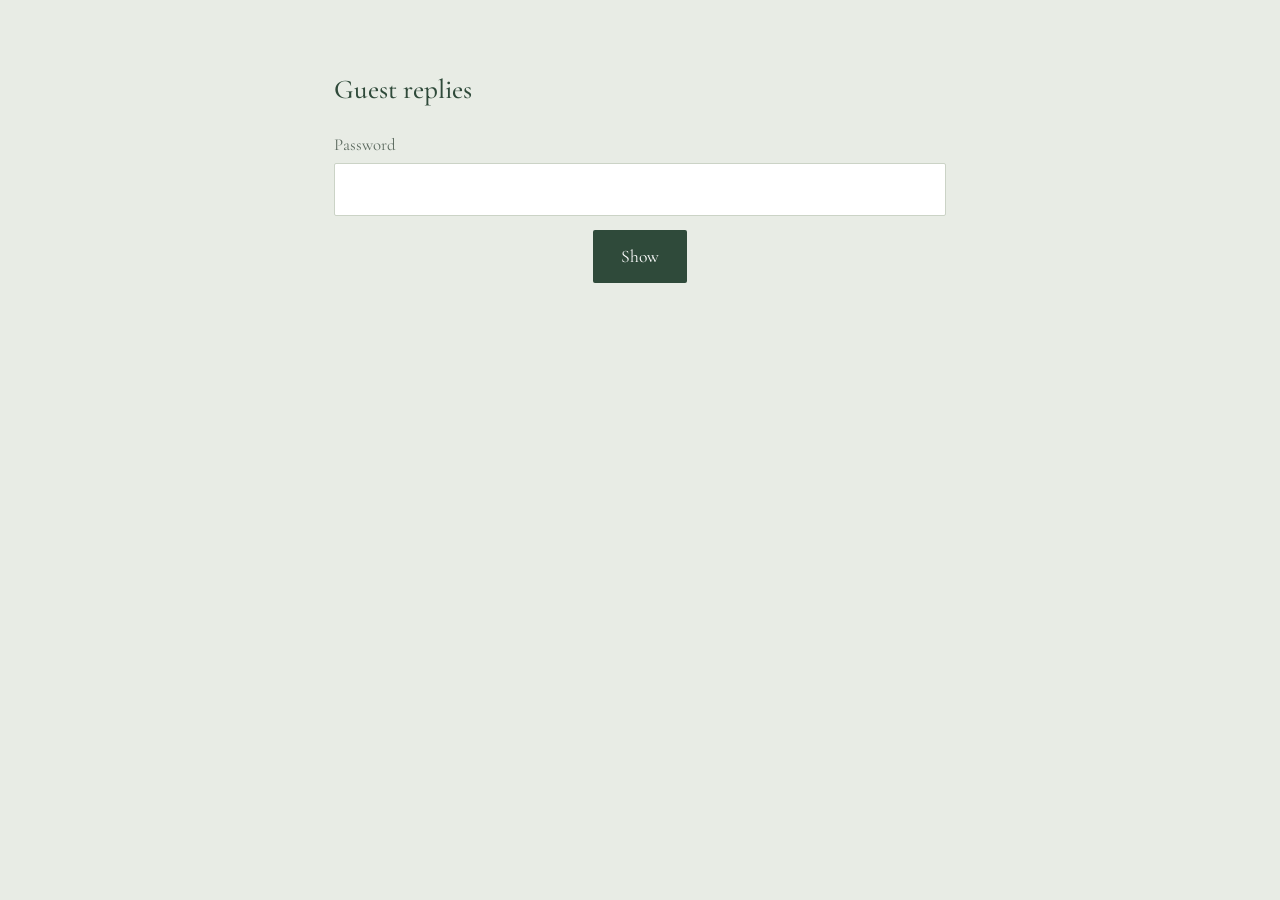
==== admin.html @ 86782048 "Add files via upload" ====
<!DOCTYPE html>
<html lang="en">
<head>
<meta charset="utf-8">
<meta name="viewport" content="width=device-width, initial-scale=1">
<meta name="robots" content="noindex,nofollow">
<title>Admin</title>
<link href="https://fonts.googleapis.com/css2?family=Cormorant+Garamond:wght@400;500&display=swap" rel="stylesheet">
<link rel="stylesheet" href="styles.css">
<style>table{width:100%;border-collapse:collapse;font-size:1rem}td,th{border-bottom:1px solid var(--line);padding:8px 6px;text-align:start;vertical-align:top}td.m{white-space:pre-wrap;word-break:break-word}h2{margin-top:34px}</style>
</head>
<body>
<div class="plain">
<h2 style="margin-top:0">Guest replies</h2>
<form id="login"><label>Password<input type="password" id="pw" autocomplete="current-password" required></label>
<button class="btn" type="submit">Show</button><p class="msg" id="st" role="status"></p></form>
<div id="out" hidden>
<h2><span id="nr">0</span> replies</h2><div style="overflow-x:auto"><table id="tr"></table></div>
<h2><span id="ng">0</span> guestbook messages</h2><div style="overflow-x:auto"><table id="tg"></table></div>
<p><button class="btn alt" id="csv" type="button">Download replies (CSV)</button></p>
</div></div>
<script>
const $=s=>document.querySelector(s);let data=null;
function fill(tb,rows){tb.innerHTML="";rows.forEach(r=>{const tr=tb.insertRow();[r.name||"—",r.message||"",r.created_at||""].forEach((v,i)=>{const td=tr.insertCell();td.textContent=v;if(i===1)td.className="m"})})}
$("#login").addEventListener("submit",async e=>{e.preventDefault();$("#st").textContent="Loading…";
try{const r=await fetch("/api/admin",{headers:{"x-admin-password":$("#pw").value}});const d=await r.json();
if(!r.ok){$("#st").className="msg bad";$("#st").textContent=d.error==="unauthorized"?"Wrong password.":d.error==="no_password_set"?"No ADMIN_PASSWORD has been set in Cloudflare yet.":"Error.";return}
data=d;$("#st").textContent="";$("#login").hidden=true;$("#out").hidden=false;
$("#nr").textContent=d.rsvps.length;$("#ng").textContent=d.guestbook.length;fill($("#tr"),d.rsvps);fill($("#tg"),d.guestbook)}catch(x){$("#st").textContent="Error."}});
$("#csv").addEventListener("click",()=>{const q=v=>'"'+String(v??"").replace(/"/g,'""')+'"';
const t="\ufeffname,message,date\n"+data.rsvps.map(r=>[r.name,r.message,r.created_at].map(q).join(",")).join("\n");
const a=document.createElement("a");a.href=URL.createObjectURL(new Blob([t],{type:"text/csv"}));a.download="replies.csv";a.click()});
</script>
</body>
</html>
---- styles.css ----
:root{--mist:#e8ece5;--paper:#fcfbf7;--green:#2f4a3a;--brass:#a3844f;--ink:#26302a;--soft:#5d6b60;--line:#cbd3c6;--serif:'Cormorant Garamond','Amiri',Georgia,serif}
[lang=ar]{--serif:'Amiri','Cormorant Garamond',serif}
*{box-sizing:border-box}
html{scroll-behavior:smooth}
body{margin:0;background:var(--mist);color:var(--ink);font-family:var(--serif);font-size:20px;line-height:1.65;-webkit-text-size-adjust:100%}
body.locked{overflow:hidden}
h1,h2,h3,p{margin:0}
a{color:var(--green)}
button,input,textarea{font:inherit;color:inherit}
:focus-visible{outline:2px solid var(--brass);outline-offset:3px}
.bloom{width:56px;height:56px;display:block;margin:0 auto}

/* top controls */
.ctrl{position:fixed;top:12px;inset-inline:12px;display:flex;justify-content:space-between;z-index:60;pointer-events:none}
.ctrl button{pointer-events:auto;background:rgba(252,251,247,.92);border:1px solid var(--line);border-radius:999px;padding:6px 16px;cursor:pointer;color:var(--green);min-height:40px}
#music[hidden]{display:none}

/* envelope */
#intro{position:fixed;inset:0;z-index:50;display:grid;place-items:center;background:var(--mist);transition:opacity 1s ease .9s,visibility 0s linear 1.9s}
#intro.done{opacity:0;visibility:hidden}
#intro p{text-align:center;color:var(--soft);margin-top:34px}
.env{position:relative;width:min(86vw,380px);aspect-ratio:3/2;perspective:1000px;direction:ltr}
.env .back{position:absolute;inset:0;background:#bcc8b7;border-radius:3px;box-shadow:0 18px 40px rgba(47,74,58,.18)}
.env .card{position:absolute;left:6%;right:6%;top:8%;bottom:6%;background:var(--paper);display:grid;place-content:center;text-align:center;z-index:2;transition:transform 1.1s cubic-bezier(.5,0,.2,1) .55s;padding:8px}
.env .card b{font-weight:500;font-style:italic;font-size:1.55rem;color:var(--green)}
.env .front{position:absolute;inset:0;background:#cfd9cb;clip-path:polygon(0 28%,50% 62%,100% 28%,100% 100%,0 100%);z-index:3}
.env .flap{position:absolute;inset:0;background:#c3cfbe;clip-path:polygon(0 0,100% 0,50% 62%);transform-origin:50% 0;z-index:4;transition:transform .7s ease,z-index 0s .35s}
.env .seal{position:absolute;left:50%;top:62%;width:64px;height:64px;margin:-32px 0 0 -32px;border-radius:50%;border:0;background:var(--brass);z-index:5;cursor:pointer;display:grid;place-items:center;transition:opacity .4s;box-shadow:0 3px 8px rgba(0,0,0,.25)}
.env .seal svg{width:44px;height:44px}
.env.open .flap{transform:rotateX(180deg);z-index:1}
.env.open .seal{opacity:0;pointer-events:none}
.env.open .card{transform:translateY(-70%) scale(1.04)}

/* invitation */
main{max-width:640px;margin:0 auto;padding:68px 14px 48px}
.frame{background:var(--paper);padding:10px;box-shadow:0 14px 40px rgba(47,74,58,.12)}
.frame-in{border:1px solid var(--brass);padding:4px}
.frame-in>div{border:1px solid var(--line);padding:46px 22px 40px;text-align:center}
section+section{margin-top:56px}
.small{color:var(--soft);font-size:1.05rem}
h1{font-weight:500;font-size:clamp(2.7rem,12vw,4.2rem);line-height:1.1;color:var(--green);margin:18px 0 10px;font-style:italic}
[lang=ar] h1{font-style:normal;font-weight:700}
h2{font-weight:500;font-size:1.7rem;color:var(--green);margin-bottom:14px}
.date{font-size:1.6rem;margin-top:22px}
.rule{width:64px;height:1px;background:var(--brass);margin:26px auto}

.cd{display:grid;grid-template-columns:repeat(4,1fr);gap:6px;margin-top:6px}
.cd div{border-top:1px solid var(--brass);padding-top:10px}
.cd b{display:block;font-weight:500;font-size:clamp(2rem,10vw,3rem);line-height:1.1;color:var(--green);font-variant-numeric:tabular-nums;direction:ltr;unicode-bidi:isolate}
.cd span{display:block;font-size:1.05rem;color:var(--soft)}

.map{border:1px solid var(--line);margin:18px 0 12px;aspect-ratio:4/3;background:#dfe3da}
.map iframe{width:100%;height:100%;border:0;display:block}

form{display:grid;gap:14px;text-align:start;margin-top:18px}
label{display:grid;gap:4px;font-size:1.05rem;color:var(--soft)}
input,textarea{background:#fff;border:1px solid var(--line);border-radius:2px;padding:11px 12px;width:100%;font-size:1.1rem}
textarea{min-height:110px;resize:vertical}
.btn{display:inline-block;background:var(--green);color:#fff;text-decoration:none;border:0;border-radius:2px;padding:12px 28px;cursor:pointer;font-size:1.1rem;justify-self:center;min-height:46px}
.btn:disabled{opacity:.6}
.btn.alt{background:transparent;color:var(--green);border:1px solid var(--green)}
.msg{min-height:1.6em;text-align:center;font-size:1.1rem}
.msg.ok{color:var(--green)}.msg.bad{color:#8a3b2e}
footer{text-align:center;color:var(--soft);margin-top:28px;font-size:1.05rem}
.plain{max-width:640px;margin:0 auto;padding:68px 14px 48px}
@media (prefers-reduced-motion:reduce){*{transition-duration:.01s!important;transition-delay:0s!important;scroll-behavior:auto!important}}
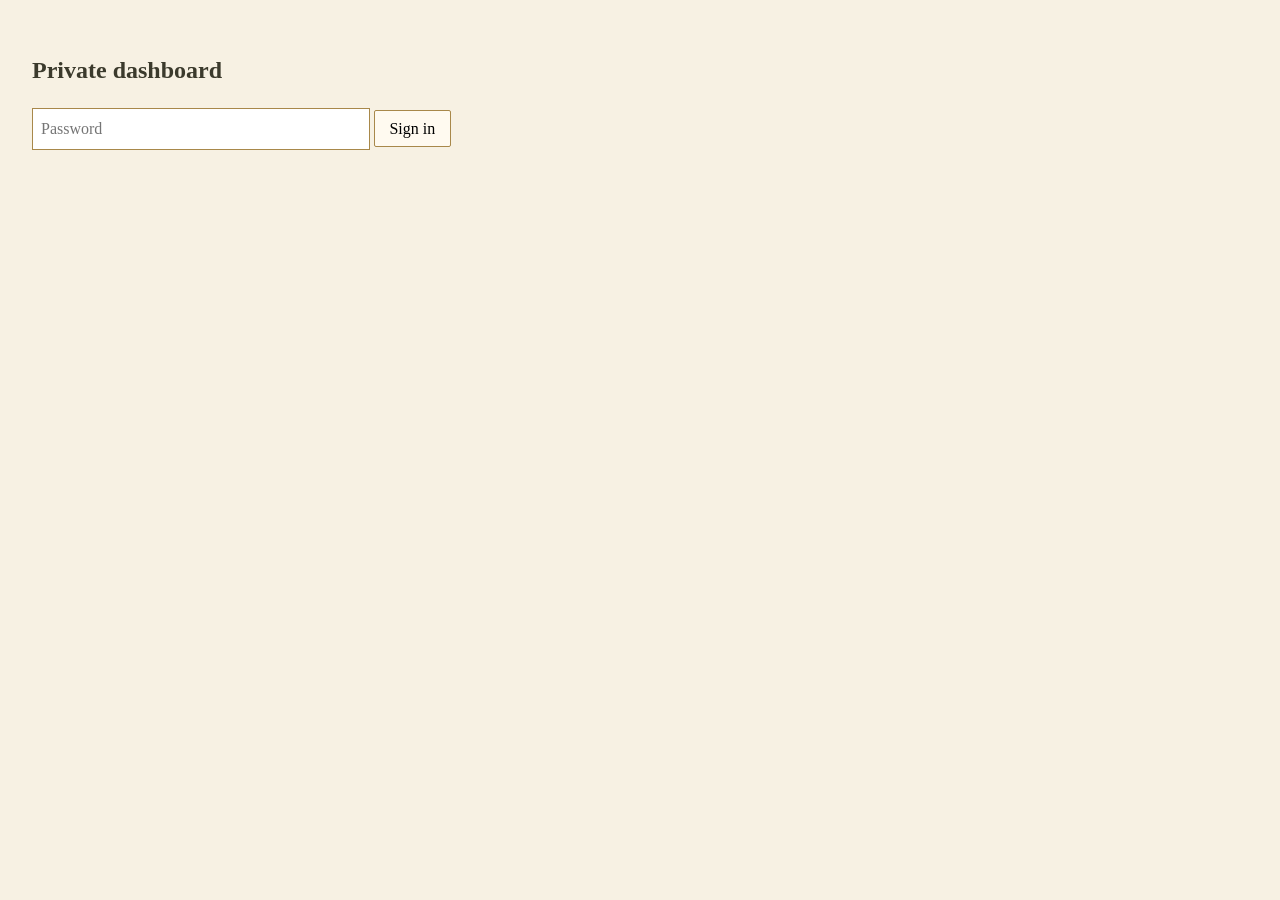
==== commit f4c4764d: "Add files via upload" ====
--- a/admin.html
+++ b/admin.html
@@ -1,35 +1,39 @@
-<!DOCTYPE html>
-<html lang="en">
-<head>
-<meta charset="utf-8">
-<meta name="viewport" content="width=device-width, initial-scale=1">
-<meta name="robots" content="noindex,nofollow">
-<title>Admin</title>
-<link href="https://fonts.googleapis.com/css2?family=Cormorant+Garamond:wght@400;500&display=swap" rel="stylesheet">
-<link rel="stylesheet" href="styles.css">
-<style>table{width:100%;border-collapse:collapse;font-size:1rem}td,th{border-bottom:1px solid var(--line);padding:8px 6px;text-align:start;vertical-align:top}td.m{white-space:pre-wrap;word-break:break-word}h2{margin-top:34px}</style>
-</head>
-<body>
-<div class="plain">
-<h2 style="margin-top:0">Guest replies</h2>
-<form id="login"><label>Password<input type="password" id="pw" autocomplete="current-password" required></label>
-<button class="btn" type="submit">Show</button><p class="msg" id="st" role="status"></p></form>
-<div id="out" hidden>
-<h2><span id="nr">0</span> replies</h2><div style="overflow-x:auto"><table id="tr"></table></div>
-<h2><span id="ng">0</span> guestbook messages</h2><div style="overflow-x:auto"><table id="tg"></table></div>
-<p><button class="btn alt" id="csv" type="button">Download replies (CSV)</button></p>
-</div></div>
+<!DOCTYPE html><html lang="en"><head><meta charset="utf-8"><meta name="robots" content="noindex,nofollow">
+<meta name="viewport" content="width=device-width, initial-scale=1"><title>Dashboard</title>
+<style>
+body{margin:0;font:16px/1.5 Georgia,serif;background:#f7f1e3;color:#3b3a2c}
+header{padding:1rem;border-bottom:1px solid #a8884a;display:flex;justify-content:space-between;align-items:center;flex-wrap:wrap;gap:.5rem}
+main{max-width:56rem;margin:0 auto;padding:1rem}
+button{font:inherit;padding:.35em .9em;border:1px solid #a8884a;background:#fffaf0;cursor:pointer;border-radius:2px}
+button.on{background:#a8884a;color:#fff}input{font:inherit;padding:.5em;border:1px solid #a8884a;width:100%;max-width:20rem}
+.card{border:1px solid #d9c9a3;background:#fffdf7;padding:.7rem .9rem;margin:.6rem 0}
+.card small{color:#7a735a}.act{display:flex;gap:.4rem;flex-wrap:wrap;margin-top:.5rem}
+.tag{font-size:.85rem;padding:0 .5em;border:1px solid;border-radius:9px}.approved,.yes{color:#3f6b2f}.rejected,.no{color:#9a3b2d}.pending{color:#8a6d1f}
+audio{width:100%;margin-top:.4rem}.tabs{display:flex;gap:.4rem;margin:1rem 0;flex-wrap:wrap}
+</style></head><body>
+<div id="login" style="padding:2rem"><h2>Private dashboard</h2><form id="lf"><input type="password" id="pw" placeholder="Password" autocomplete="current-password" required> <button>Sign in</button></form><p id="le"></p></div>
+<div id="app" hidden><header><b>Latifa &amp; Nidhal – Dashboard</b><span><button id="rf">Refresh</button> <button id="lo">Sign out</button></span></header>
+<main><div id="sum"></div><div class="tabs" id="tabs"></div><div id="list"></div></main></div>
 <script>
-const $=s=>document.querySelector(s);let data=null;
-function fill(tb,rows){tb.innerHTML="";rows.forEach(r=>{const tr=tb.insertRow();[r.name||"—",r.message||"",r.created_at||""].forEach((v,i)=>{const td=tr.insertCell();td.textContent=v;if(i===1)td.className="m"})})}
-$("#login").addEventListener("submit",async e=>{e.preventDefault();$("#st").textContent="Loading…";
-try{const r=await fetch("/api/admin",{headers:{"x-admin-password":$("#pw").value}});const d=await r.json();
-if(!r.ok){$("#st").className="msg bad";$("#st").textContent=d.error==="unauthorized"?"Wrong password.":d.error==="no_password_set"?"No ADMIN_PASSWORD has been set in Cloudflare yet.":"Error.";return}
-data=d;$("#st").textContent="";$("#login").hidden=true;$("#out").hidden=false;
-$("#nr").textContent=d.rsvps.length;$("#ng").textContent=d.guestbook.length;fill($("#tr"),d.rsvps);fill($("#tg"),d.guestbook)}catch(x){$("#st").textContent="Error."}});
-$("#csv").addEventListener("click",()=>{const q=v=>'"'+String(v??"").replace(/"/g,'""')+'"';
-const t="\ufeffname,message,date\n"+data.rsvps.map(r=>[r.name,r.message,r.created_at].map(q).join(",")).join("\n");
-const a=document.createElement("a");a.href=URL.createObjectURL(new Blob([t],{type:"text/csv"}));a.download="replies.csv";a.click()});
-</script>
-</body>
-</html>
+const $=s=>document.querySelector(s);let D=null,tab='rsvps';
+const h=(t,p={},...k)=>{const e=document.createElement(t);Object.assign(e,p);e.append(...k);return e};
+const api=async(p,m='GET',b)=>{const r=await fetch(p,{method:m,headers:b?{'content-type':'application/json'}:{},body:b?JSON.stringify(b):undefined});if(r.status==401&&p!='/api/admin/login'){show(false);throw 0}return r};
+function show(on){$('#login').hidden=on;$('#app').hidden=!on}
+$('#lf').onsubmit=async e=>{e.preventDefault();const r=await api('/api/admin/login','POST',{password:$('#pw').value});if(r.ok){$('#pw').value='';show(true);load()}else $('#le').textContent='Wrong password.'};
+$('#lo').onclick=async()=>{await fetch('/api/admin/logout',{method:'POST'});show(false)};$('#rf').onclick=()=>load();
+async function load(){try{D=await(await api('/api/admin/data')).json();show(true);draw()}catch(e){}}
+async function act(kind,id,status){if(status=='delete'){if(!confirm('Delete permanently?'))return;await api(`/api/admin/${kind}/${id}`,'DELETE')}else await api(`/api/admin/${kind}/${id}`,'POST',{status});load()}
+function btns(kind,x){const a=h('div',{className:'act'});
+ if(x.status!=='approved')a.append(h('button',{onclick:()=>act(kind,x.id,'approved')},'Approve'));
+ if(x.status!=='rejected')a.append(h('button',{onclick:()=>act(kind,x.id,'rejected')},x.status==='approved'?'Remove from site':'Reject'));
+ a.append(h('button',{onclick:()=>act(kind,x.id,'delete')},'Delete'));return a}
+function draw(){const y=D.rsvps.filter(r=>r.attending=='yes').length,n=D.rsvps.length-y;
+ $('#sum').textContent=`${y} accepted · ${n} declined · ${D.wishes.filter(w=>w.status=='pending').length} messages and ${D.voices.filter(v=>v.status=='pending').length} voices waiting`;
+ const T=[['rsvps','RSVPs'],['wishes','Messages'],['voices','Voices']];$('#tabs').replaceChildren(...T.map(([k,l])=>h('button',{className:k==tab?'on':'',onclick:()=>{tab=k;draw()}},l)));
+ const L=$('#list');L.replaceChildren();
+ if(tab=='rsvps')D.rsvps.forEach(r=>L.append(h('div',{className:'card'},h('b',{},r.name+' '),h('span',{className:'tag '+r.attending},r.attending=='yes'?'accepts':'declines'),h('br'),h('small',{},r.created_at+(r.message?' · '+r.message:'')),h('div',{className:'act'},h('button',{onclick:()=>act('rsvp',r.id,'delete')},'Delete')))));
+ if(tab=='wishes')D.wishes.forEach(w=>L.append(h('div',{className:'card'},h('b',{},w.name+' '),h('span',{className:'tag '+w.status},w.status),h('p',{},w.message),h('small',{},w.created_at),btns('wish',w))));
+ if(tab=='voices')D.voices.forEach(v=>{const a=h('audio',{controls:true,preload:'none'});a.src=`/api/admin/voice/${v.id}/audio`;L.append(h('div',{className:'card'},h('b',{},v.name+' '),h('span',{className:'tag '+v.status},v.status),h('br'),h('small',{},v.created_at),a,btns('voice',v)))});
+ if(!L.children.length)L.append(h('p',{},'Nothing yet.'))}
+load();
+</script></body></html>
